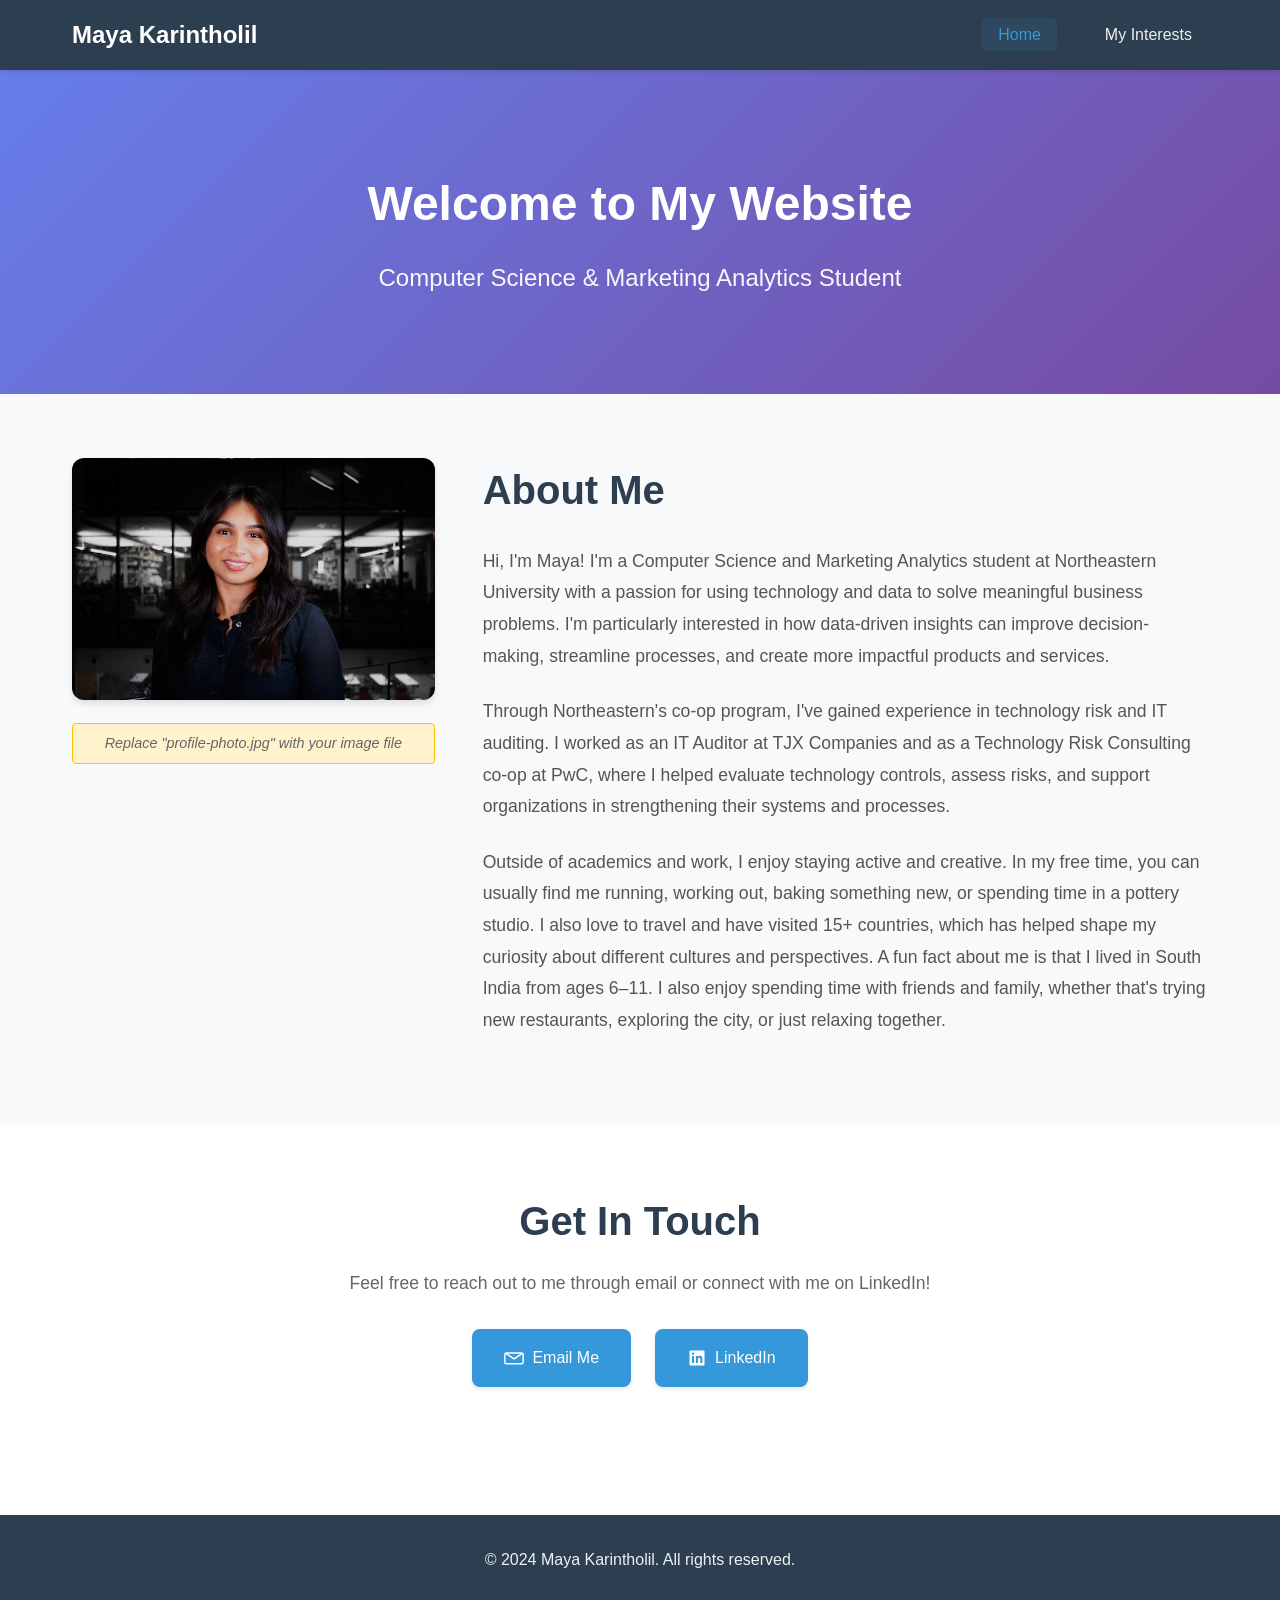
==== index.html @ f5f470fd "Add files via upload" ====
<!DOCTYPE html>
<html lang="en">
<head>
    <meta charset="UTF-8">
    <meta name="viewport" content="width=device-width, initial-scale=1.0">
    <title>Maya Karintholil</title>
    <link rel="stylesheet" href="styles.css">
</head>
<body>
    <nav>
        <div class="nav-container">
            <h1 class="nav-logo">Maya Karintholil</h1>
            <ul class="nav-links">
                <li><a href="index.html" class="active">Home</a></li>
                <li><a href="interests.html">My Interests</a></li>
            </ul>
        </div>
    </nav>

    <main>
        <section class="hero">
            <div class="hero-content">
                <h1>Welcome to My Website</h1>
                <p class="subtitle">Computer Science & Marketing Analytics Student</p>
            </div>
        </section>

        <section class="about">
            <div class="container">
                <div class="about-grid">
                    <div class="about-image">
                        <!-- Replace this placeholder with your own image -->
                        <img src="profile-photo.jpg" alt="Maya Karintholil">
                        <p class="image-note">Replace "profile-photo.jpg" with your image file</p>
                    </div>
                    <div class="about-text">
                        <h2>About Me</h2>
                        <p>Hi, I'm Maya! I'm a Computer Science and Marketing Analytics student at Northeastern University with a passion for using technology and data to solve meaningful business problems. I'm particularly interested in how data-driven insights can improve decision-making, streamline processes, and create more impactful products and services.</p>
                        
                        <p>Through Northeastern's co-op program, I've gained experience in technology risk and IT auditing. I worked as an IT Auditor at TJX Companies and as a Technology Risk Consulting co-op at PwC, where I helped evaluate technology controls, assess risks, and support organizations in strengthening their systems and processes.</p>
                        
                        <p>Outside of academics and work, I enjoy staying active and creative. In my free time, you can usually find me running, working out, baking something new, or spending time in a pottery studio. I also love to travel and have visited 15+ countries, which has helped shape my curiosity about different cultures and perspectives. A fun fact about me is that I lived in South India from ages 6–11. I also enjoy spending time with friends and family, whether that's trying new restaurants, exploring the city, or just relaxing together.</p>
                    </div>
                </div>
            </div>
        </section>

        <section class="contact">
            <div class="container">
                <h2>Get In Touch</h2>
                <p>Feel free to reach out to me through email or connect with me on LinkedIn!</p>
                <div class="contact-links">
                    <a href="mailto:karintholil.m@northeastern.edu" class="contact-btn">
                        <svg width="20" height="20" viewBox="0 0 20 20" fill="none" xmlns="http://www.w3.org/2000/svg">
                            <path d="M2.5 5.83333L10 10.8333L17.5 5.83333M2.5 5H17.5C18.4167 5 19.1667 5.75 19.1667 6.66667V14.1667C19.1667 15.0833 18.4167 15.8333 17.5 15.8333H2.5C1.58333 15.8333 0.833333 15.0833 0.833333 14.1667V6.66667C0.833333 5.75 1.58333 5 2.5 5Z" stroke="currentColor" stroke-width="1.5" stroke-linecap="round" stroke-linejoin="round"/>
                        </svg>
                        Email Me
                    </a>
                    <a href="https://www.linkedin.com/in/maya-karintholil/" target="_blank" class="contact-btn">
                        <svg width="20" height="20" viewBox="0 0 20 20" fill="none" xmlns="http://www.w3.org/2000/svg">
                            <path d="M16.6667 2.5H3.33333C2.875 2.5 2.5 2.875 2.5 3.33333V16.6667C2.5 17.125 2.875 17.5 3.33333 17.5H16.6667C17.125 17.5 17.5 17.125 17.5 16.6667V3.33333C17.5 2.875 17.125 2.5 16.6667 2.5ZM7.08333 15H5V7.91667H7.08333V15ZM6.04167 6.95833C5.38333 6.95833 4.85 6.42083 4.85 5.76667C4.85 5.1125 5.38333 4.575 6.04167 4.575C6.69583 4.575 7.23333 5.1125 7.23333 5.76667C7.23333 6.42083 6.7 6.95833 6.04167 6.95833ZM15.4167 15H13.3375V11.575C13.3375 10.7917 13.3208 9.77917 12.2417 9.77917C11.1458 9.77917 10.975 10.6417 10.975 11.5167V15H8.9V7.91667H10.8917V8.83333H10.9208C11.2 8.3 11.9083 7.73333 12.9667 7.73333C15.0708 7.73333 15.4167 9.15833 15.4167 11.0083V15Z" fill="currentColor"/>
                        </svg>
                        LinkedIn
                    </a>
                </div>
            </div>
        </section>
    </main>

    <footer>
        <p>&copy; 2024 Maya Karintholil. All rights reserved.</p>
    </footer>
</body>
</html>
---- styles.css ----
/* Reset and Base Styles */
* {
    margin: 0;
    padding: 0;
    box-sizing: border-box;
}

body {
    font-family: -apple-system, BlinkMacSystemFont, 'Segoe UI', 'Roboto', 'Oxygen', 'Ubuntu', 'Cantarell', 'Fira Sans', 'Droid Sans', 'Helvetica Neue', sans-serif;
    line-height: 1.6;
    color: #333;
    background-color: #fff;
}

/* Navigation */
nav {
    background-color: #2c3e50;
    padding: 1rem 0;
    box-shadow: 0 2px 4px rgba(0,0,0,0.1);
    position: sticky;
    top: 0;
    z-index: 1000;
}

.nav-container {
    max-width: 1200px;
    margin: 0 auto;
    padding: 0 2rem;
    display: flex;
    justify-content: space-between;
    align-items: center;
}

.nav-logo {
    color: #fff;
    font-size: 1.5rem;
    font-weight: 600;
}

.nav-links {
    list-style: none;
    display: flex;
    gap: 2rem;
}

.nav-links a {
    color: #ecf0f1;
    text-decoration: none;
    font-weight: 500;
    transition: color 0.3s ease;
    padding: 0.5rem 1rem;
    border-radius: 4px;
}

.nav-links a:hover,
.nav-links a.active {
    color: #3498db;
    background-color: rgba(52, 152, 219, 0.1);
}

/* Hero Section */
.hero {
    background: linear-gradient(135deg, #667eea 0%, #764ba2 100%);
    color: white;
    padding: 6rem 2rem;
    text-align: center;
}

.hero-content h1 {
    font-size: 3rem;
    margin-bottom: 1rem;
    font-weight: 700;
}

.hero .subtitle {
    font-size: 1.5rem;
    opacity: 0.95;
    font-weight: 300;
}

/* Container */
.container {
    max-width: 1200px;
    margin: 0 auto;
    padding: 0 2rem;
}

/* About Section */
.about {
    padding: 4rem 0;
    background-color: #f8f9fa;
}

.about-grid {
    display: grid;
    grid-template-columns: 1fr 2fr;
    gap: 3rem;
    align-items: start;
}

.about-image {
    position: relative;
}

.about-image img {
    width: 100%;
    border-radius: 12px;
    box-shadow: 0 4px 6px rgba(0,0,0,0.1);
}

.image-note {
    margin-top: 1rem;
    font-size: 0.9rem;
    color: #666;
    font-style: italic;
    text-align: center;
    background-color: #fff3cd;
    padding: 0.5rem;
    border-radius: 4px;
    border: 1px solid #ffc107;
}

.about-text h2 {
    font-size: 2.5rem;
    margin-bottom: 1.5rem;
    color: #2c3e50;
}

.about-text p {
    margin-bottom: 1.5rem;
    font-size: 1.1rem;
    line-height: 1.8;
    color: #555;
}

/* Contact Section */
.contact {
    padding: 4rem 0;
    text-align: center;
    background-color: #fff;
}

.contact h2 {
    font-size: 2.5rem;
    margin-bottom: 1rem;
    color: #2c3e50;
}

.contact p {
    font-size: 1.1rem;
    color: #666;
    margin-bottom: 2rem;
}

.contact-links {
    display: flex;
    gap: 1.5rem;
    justify-content: center;
    flex-wrap: wrap;
}

.contact-btn {
    display: inline-flex;
    align-items: center;
    gap: 0.5rem;
    padding: 1rem 2rem;
    background-color: #3498db;
    color: white;
    text-decoration: none;
    border-radius: 8px;
    font-weight: 500;
    transition: all 0.3s ease;
    box-shadow: 0 2px 4px rgba(0,0,0,0.1);
}

.contact-btn:hover {
    background-color: #2980b9;
    transform: translateY(-2px);
    box-shadow: 0 4px 8px rgba(0,0,0,0.15);
}

/* Footer */
footer {
    background-color: #2c3e50;
    color: #ecf0f1;
    text-align: center;
    padding: 2rem 0;
    margin-top: 4rem;
}

/* Interests Page Styles */
.page-header {
    background: linear-gradient(135deg, #667eea 0%, #764ba2 100%);
    color: white;
    padding: 4rem 2rem;
    text-align: center;
}

.page-header h1 {
    font-size: 3rem;
    margin-bottom: 1rem;
    font-weight: 700;
}

.page-header .subtitle {
    font-size: 1.3rem;
    opacity: 0.95;
}

.interests-content {
    padding: 4rem 0;
    background-color: #f8f9fa;
}

.interest-block {
    display: grid;
    grid-template-columns: 1fr 1fr;
    gap: 3rem;
    margin-bottom: 4rem;
    align-items: center;
}

.interest-block.reverse {
    grid-template-columns: 1fr 1fr;
}

.interest-block.reverse .interest-text {
    order: 1;
}

.interest-block.reverse .interest-image {
    order: 2;
}

.interest-text h3 {
    font-size: 2rem;
    color: #2c3e50;
    margin-bottom: 1rem;
}

.interest-text p {
    font-size: 1.1rem;
    line-height: 1.8;
    color: #555;
}

.interest-image img {
    width: 100%;
    border-radius: 12px;
    box-shadow: 0 4px 6px rgba(0,0,0,0.1);
}

/* Travel Lists Section */
.travel-lists {
    padding: 4rem 0;
    background-color: #fff;
}

.lists-grid {
    display: grid;
    grid-template-columns: 1fr 1fr;
    gap: 3rem;
}

.list-card {
    background-color: #f8f9fa;
    padding: 2rem;
    border-radius: 12px;
    box-shadow: 0 2px 4px rgba(0,0,0,0.1);
}

.list-card h3 {
    font-size: 1.8rem;
    color: #2c3e50;
    margin-bottom: 1.5rem;
    padding-bottom: 1rem;
    border-bottom: 3px solid #3498db;
}

.list-card ul {
    list-style-position: inside;
}

.list-card li {
    padding: 0.5rem 0;
    font-size: 1.05rem;
    color: #555;
    border-bottom: 1px solid #e0e0e0;
}

.list-card li:last-child {
    border-bottom: none;
}

/* Responsive Design */
@media (max-width: 768px) {
    .nav-container {
        flex-direction: column;
        gap: 1rem;
    }
    
    .nav-links {
        gap: 1rem;
    }
    
    .hero-content h1 {
        font-size: 2rem;
    }
    
    .hero .subtitle {
        font-size: 1.2rem;
    }
    
    .about-grid,
    .interest-block,
    .interest-block.reverse,
    .lists-grid {
        grid-template-columns: 1fr;
    }
    
    .interest-block.reverse .interest-text,
    .interest-block.reverse .interest-image {
        order: initial;
    }
    
    .page-header h1 {
        font-size: 2rem;
    }
    
    .about-text h2,
    .contact h2 {
        font-size: 2rem;
    }
}
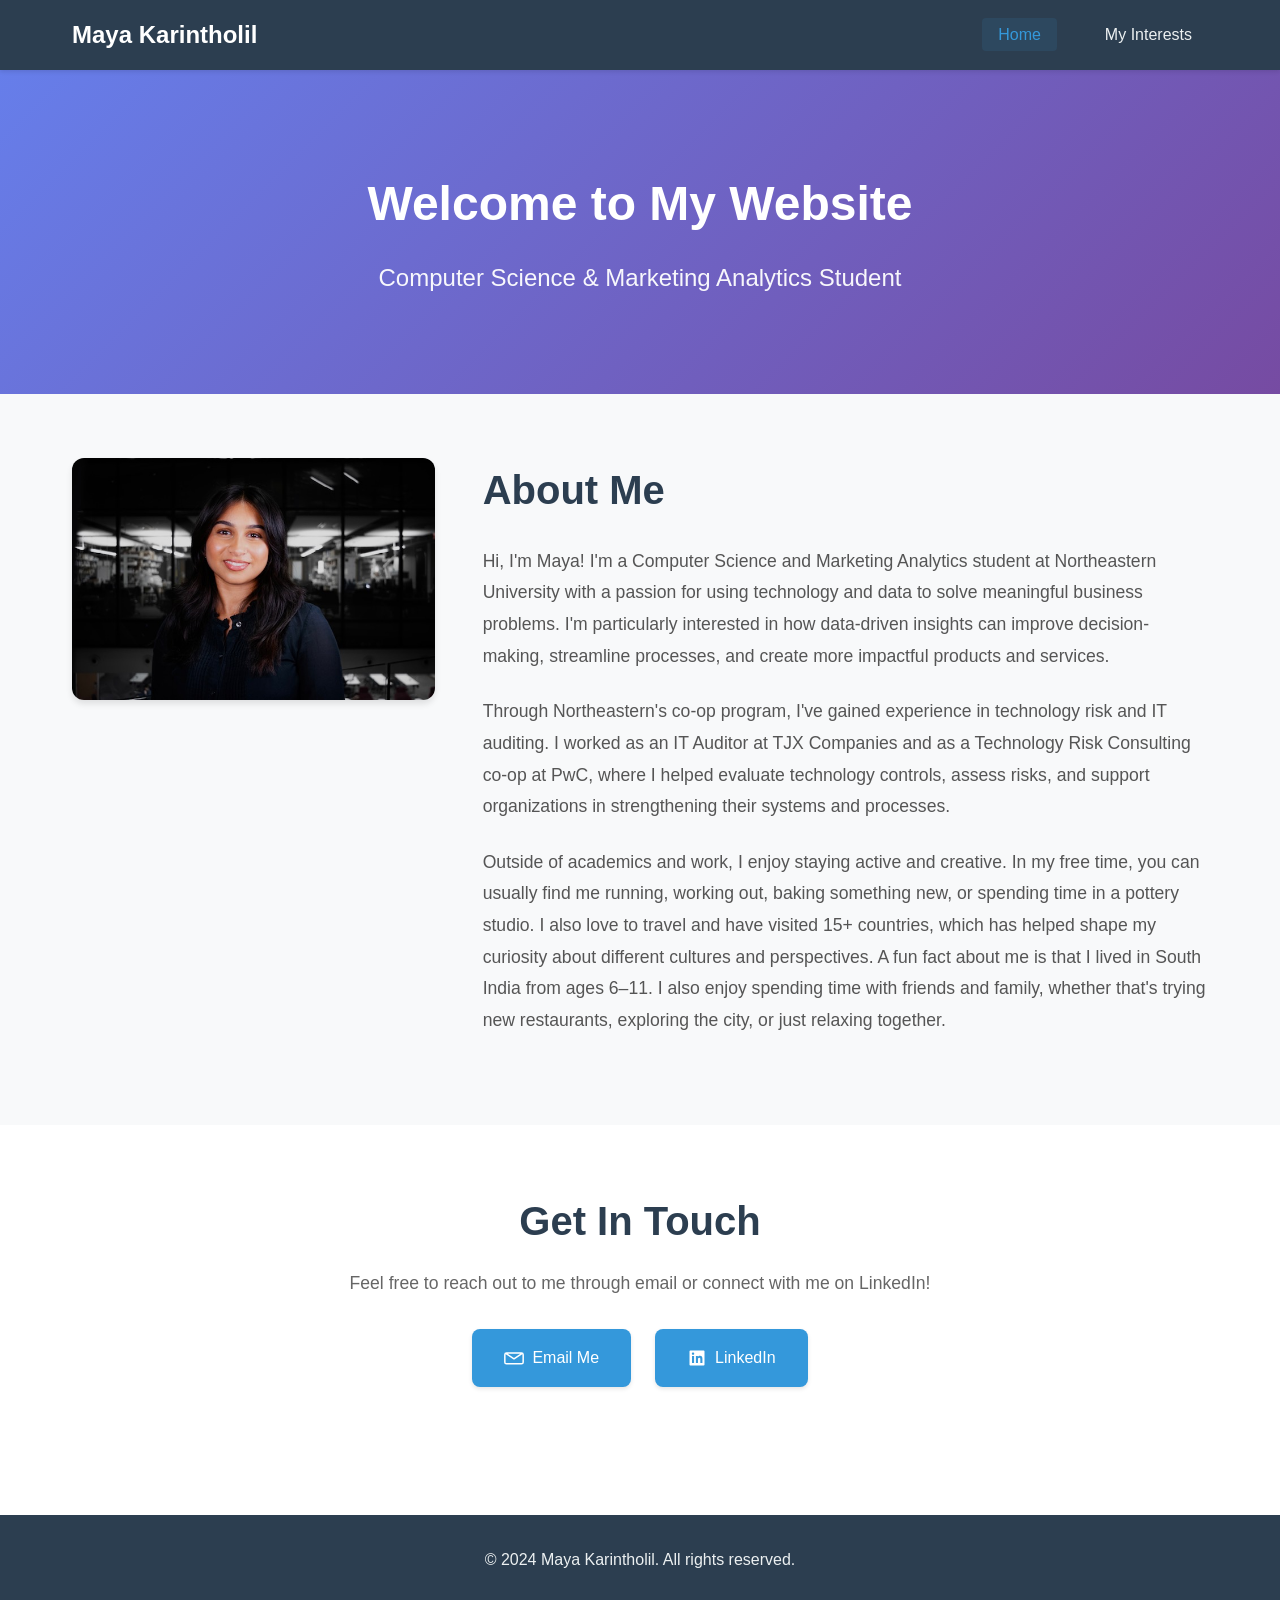
==== commit c52b30f2: "Add files via upload" ====
--- a/index.html
+++ b/index.html
@@ -29,9 +29,7 @@
             <div class="container">
                 <div class="about-grid">
                     <div class="about-image">
-                        <!-- Replace this placeholder with your own image -->
                         <img src="profile-photo.jpg" alt="Maya Karintholil">
-                        <p class="image-note">Replace "profile-photo.jpg" with your image file</p>
                     </div>
                     <div class="about-text">
                         <h2>About Me</h2>
